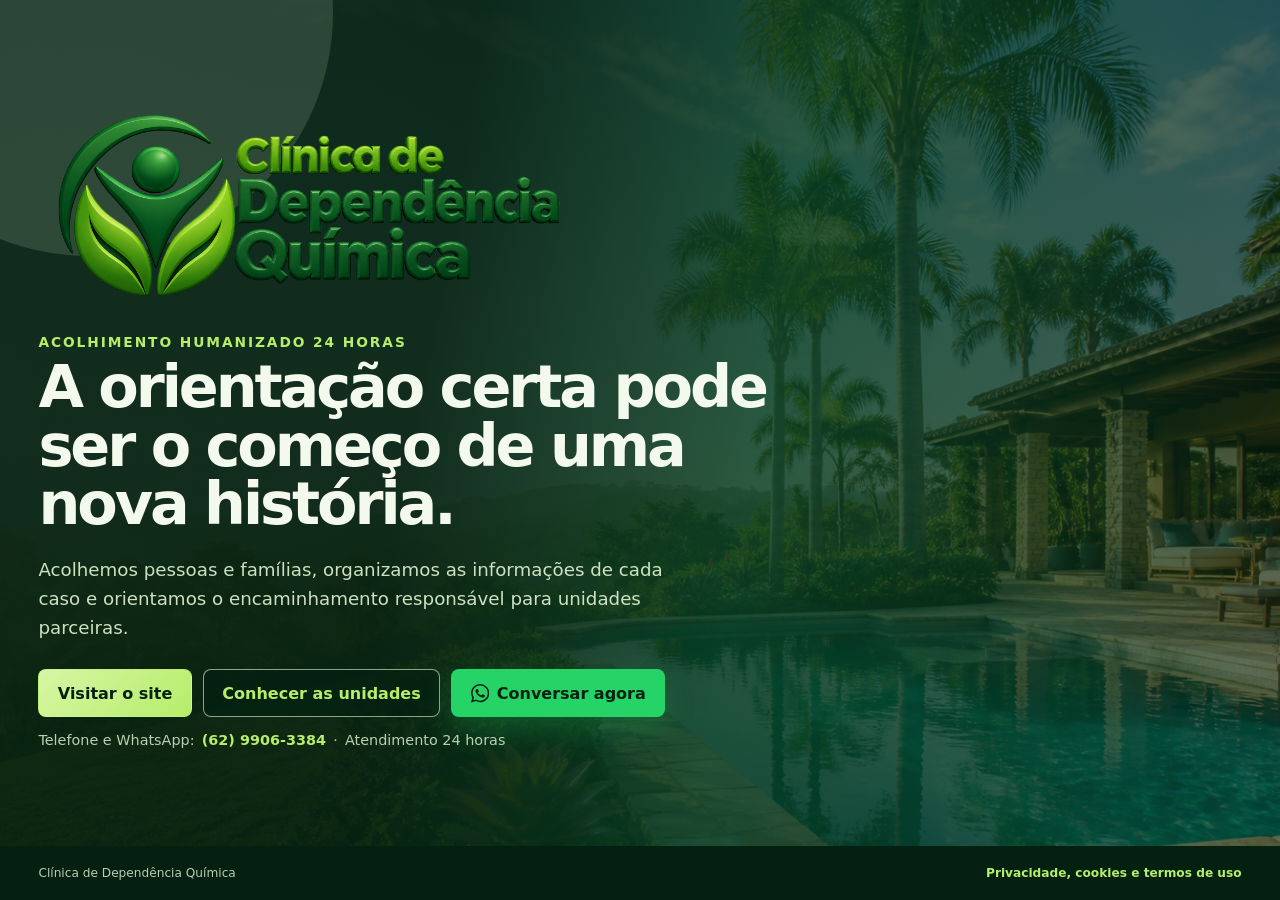
==== index.html @ fd426ee1 "a" ====
<!doctype html>
<html lang="pt-BR">
  <head>
    <meta charset="utf-8">
    <meta name="viewport" content="width=device-width, initial-scale=1">
    <title>Clínica de Dependência Química | Acolhimento e orientação 24 horas</title>
    <meta name="description" content="Acolhimento humanizado, orientação familiar e encaminhamento responsável para unidades parceiras, com atendimento 24 horas.">
    <meta name="author" content="Clínica de Dependência Química">
    <meta name="robots" content="index, follow">
    <link rel="canonical" href="https://clinicadependenciaquimica.net.br/">
    <meta name="theme-color" content="#063d22">

    <meta property="og:locale" content="pt_BR">
    <meta property="og:type" content="website">
    <meta property="og:site_name" content="Clínica de Dependência Química">
    <meta property="og:title" content="Clínica de Dependência Química | Transformando vidas, restaurando sonhos">
    <meta property="og:description" content="Acolhimento, orientação e acompanhamento especializado para pessoas e famílias, com atendimento humanizado 24 horas.">
    <meta property="og:url" content="https://clinicadependenciaquimica.net.br/">
    <meta name="twitter:card" content="summary_large_image">
    <meta name="twitter:title" content="Clínica de Dependência Química">
    <meta name="twitter:description" content="Acolhimento humanizado e orientação familiar 24 horas.">
    <link rel="icon" href="assets/img/logotipo-clinica.png" type="image/png">
    <link rel="preload" as="image" href="assets/img/logotipo-clinica.png">
    <link rel="preload" as="image" href="assets/img/hero-chacara-piscina.png">
    <link rel="stylesheet" href="assets/css/landing.css">

    <!-- Google tag (gtag.js) -->
    <script async src="https://www.googletagmanager.com/gtag/js?id=G-8R1HXSS2BN"></script>
    <script>
      window.dataLayer = window.dataLayer || [];
      function gtag(){dataLayer.push(arguments);}
      gtag('js', new Date());
      gtag('config', 'G-8R1HXSS2BN');
      gtag('config', 'AW-17239342471');
    </script>

    
  </head>
  <body class="landing-page">
    <main class="landing-hero">
      <div class="landing-glow landing-glow-one" aria-hidden="true"></div>
      <div class="landing-glow landing-glow-two" aria-hidden="true"></div>

      <section class="landing-content" aria-labelledby="landing-title">
        <picture class="landing-logo">
          <img src="assets/img/logotipo-clinica.png" width="1855" height="680" alt="Clínica de Dependência Química">
        </picture>

        <p class="landing-eyebrow">Acolhimento humanizado 24 horas</p>
        <h1 id="landing-title">A orientação certa pode ser o começo de uma nova história.</h1>
        <p class="landing-copy">
          Acolhemos pessoas e famílias, organizamos as informações de cada caso e orientamos o encaminhamento responsável para unidades parceiras.
        </p>

        <div class="landing-actions" aria-label="Acessos principais">
          <a class="landing-button landing-button-primary" href="https://clinicadependenciaquimica.net.br/">Visitar o site</a>
          <a class="landing-button landing-button-secondary" href="https://grupoaraujotratamentos.com.br/clinicas/r/18CF6175C7">Conhecer as unidades</a>
          <a class="landing-button landing-button-whatsapp" href="https://wa.me/556299063384?text=Ol%C3%A1!%20Vim%20pelo%20site%20e%20gostaria%20de%20orienta%C3%A7%C3%A3o%20sobre%20tratamento%20para%20depend%C3%AAncia%20qu%C3%ADmica." target="_blank" rel="noopener">
            <svg viewBox="0 0 16 16" aria-hidden="true">
              <path d="M13.601 2.326A7.854 7.854 0 0 0 7.994 0C3.627 0 .068 3.558.064 7.926c0 1.399.366 2.76 1.057 3.965L0 16l4.204-1.102a7.933 7.933 0 0 0 3.79.965h.004c4.368 0 7.926-3.558 7.93-7.93a7.898 7.898 0 0 0-2.327-5.607zM7.998 14.53a6.59 6.59 0 0 1-3.36-.92l-.24-.144-2.494.654.666-2.433-.157-.25a6.565 6.565 0 0 1-1.008-3.505c0-3.642 2.96-6.602 6.597-6.602a6.56 6.56 0 0 1 4.66 1.931 6.557 6.557 0 0 1 1.929 4.66c-.004 3.639-2.964 6.609-6.593 6.609zm3.616-4.934c-.197-.099-1.17-.578-1.353-.646-.182-.066-.315-.099-.445.099-.133.197-.514.646-.63.779-.116.132-.232.148-.43.05-.197-.1-.836-.308-1.592-.984-.588-.525-.986-1.173-1.102-1.37-.116-.198-.012-.305.087-.404.09-.089.198-.231.297-.347.099-.116.132-.198.198-.33.066-.132.033-.248-.017-.347-.05-.099-.445-1.074-.61-1.47-.16-.389-.323-.336-.445-.342l-.38-.007a.73.73 0 0 0-.528.248c-.182.198-.693.677-.693 1.652 0 .974.71 1.916.81 2.048.098.132 1.398 2.134 3.39 2.993.473.204.842.326 1.13.418.475.151.907.13 1.249.079.38-.057 1.17-.479 1.336-.942.165-.462.165-.858.116-.941-.05-.082-.182-.132-.38-.231z"/>
            </svg>
            Conversar agora
          </a>
        </div>

        <p class="landing-contact">
          Telefone e WhatsApp: <a href="tel:+556299063384">(62) 9906-3384</a>
          <span aria-hidden="true">·</span> Atendimento 24 horas
        </p>
      </section>
    </main>

    <footer class="landing-footer">
      <span>Clínica de Dependência Química</span>
      <nav aria-label="Informações legais">
        <a href="politica-de-privacidade.html">Privacidade, cookies e termos de uso</a>
      </nav>
    </footer>
  </body>
</html>
---- assets/css/landing.css ----
:root {
  --brand: #20783b;
  --brand-dark: #032011;
  --brand-light: #b6ed69;
  --deep: #032011;
  --ink: #20783b;
  --muted: #5f6b7a;
  --paper: #f6f8fc;
  --line: rgba(6, 61, 34, 0.2);
}

* {
  box-sizing: border-box;
}

html {
  background: var(--deep);
}

body {
  margin: 0;
  color: var(--brand-light);
  font-family: Inter, ui-sans-serif, system-ui, -apple-system, BlinkMacSystemFont, "Segoe UI", sans-serif;
}

a {
  color: inherit;
}

.landing-page {
  display: grid;
  grid-template-rows: minmax(0, 1fr) auto;
  min-height: 100svh;
  overflow: hidden;
  background:
    linear-gradient(100deg, rgba(3, 32, 17, 0.94) 0 34%, rgba(6, 61, 34, 0.84) 58%, rgba(3, 32, 17, 0.62) 100%),
    url("../img/hero-chacara-piscina.png") center / cover no-repeat;
}

.landing-hero {
  position: relative;
  display: grid;
  place-items: center;
  min-height: 0;
  overflow: hidden;
  padding: clamp(1rem, 3vw, 3rem);
}

.landing-content {
  position: relative;
  z-index: 1;
  width: min(760px, 100%);
  margin-right: auto;
}

.landing-logo {
  display: block;
  width: clamp(370px, 42vw, 540px);
  margin: 0 0 clamp(0.8rem, 2vh, 1.25rem);
  padding: clamp(0.7rem, 1.6vw, 1rem);
  
  
  border-radius: 8px;
  
}

.landing-logo img {
  display: block;
  width: 100%;
  height: auto;
}

.landing-eyebrow {
  margin: 0 0 0.5rem;
  color: var(--brand-light);
  font-size: clamp(0.72rem, 1.2vw, 0.86rem);
  font-weight: 900;
  letter-spacing: 0.14em;
  text-transform: uppercase;
}

.landing-content h1 {
  max-width: 740px;
  margin: 0;
  color: var(--brand-light);
  font-size: clamp(2rem, 4.6vw, 4.25rem);
  line-height: 0.99;
  letter-spacing: -0.052em;
}

.landing-copy {
  max-width: 650px;
  margin: clamp(0.85rem, 2vw, 1.35rem) 0 0;
  color: rgba(225, 245, 212, 0.9);
  font-size: clamp(0.96rem, 1.6vw, 1.14rem);
  line-height: 1.6;
}

.landing-actions {
  display: flex;
  flex-wrap: wrap;
  gap: 0.7rem;
  margin-top: clamp(1rem, 2.4vw, 1.7rem);
}

.landing-button {
  display: inline-flex;
  align-items: center;
  justify-content: center;
  min-height: 48px;
  padding: 0.72rem 1.15rem;
  border: 1px solid transparent;
  border-radius: 8px;
  font-weight: 850;
  line-height: 1.2;
  text-decoration: none;
  transition: transform 160ms ease, box-shadow 160ms ease, background 160ms ease;
}

.landing-button:hover,
.landing-button:focus-visible {
  transform: translateY(-2px);
}

.landing-button:focus-visible,
.landing-contact a:focus-visible,
.landing-footer a:focus-visible {
  outline: 3px solid rgba(225, 245, 212, 0.66);
  outline-offset: 3px;
}

.landing-button-primary {
  color: var(--deep);
  background: linear-gradient(135deg, #d6f6a4, var(--brand-light));
  box-shadow: 0 14px 34px rgba(3, 32, 17, 0.25);
}

.landing-button-secondary {
  color: var(--brand-light);
  border-color: rgba(225, 245, 212, 0.62);
  background: rgba(3, 32, 17, 0.7);
}

.landing-button-whatsapp {
  gap: 0.48rem;
  color: #fff;
  background: #25d366;
  box-shadow: 0 14px 30px rgba(37, 211, 102, 0.24);
}

.landing-button-whatsapp:hover,
.landing-button-whatsapp:focus-visible {
  background: #1ebe5d;
  box-shadow: 0 16px 34px rgba(37, 211, 102, 0.32);
}

.landing-button-whatsapp svg {
  flex: 0 0 auto;
  width: 1.15rem;
  height: 1.15rem;
  fill: currentColor;
}

.landing-contact {
  display: flex;
  flex-wrap: wrap;
  gap: 0.25rem 0.45rem;
  margin: 0.9rem 0 0;
  color: rgba(225, 245, 212, 0.82);
  font-size: 0.9rem;
}

.landing-contact a {
  color: var(--brand-light);
  font-weight: 850;
  text-decoration: none;
}

.landing-footer {
  position: relative;
  z-index: 2;
  display: flex;
  align-items: center;
  justify-content: space-between;
  gap: 0.75rem 1.5rem;
  min-height: 54px;
  padding: 0.7rem clamp(1rem, 3vw, 3rem);
  color: rgba(225, 245, 212, 0.82);
  background: var(--deep);
  font-size: 0.76rem;
}

.landing-footer nav {
  display: flex;
  flex-wrap: wrap;
  gap: 0.5rem 1rem;
}

.landing-footer a {
  color: var(--brand-light);
  font-weight: 750;
  text-decoration: none;
}

.landing-glow {
  position: absolute;
  border-radius: 999px;
  pointer-events: none;
}

.landing-glow-one {
  top: -18vw;
  left: -12vw;
  width: 38vw;
  height: 38vw;
  background: rgba(225, 245, 212, 0.14);
}

.landing-glow-two {
  right: 8vw;
  bottom: -22vw;
  width: 46vw;
  height: 46vw;
  background: rgba(6, 61, 34, 0.12);
}

@media (max-width: 680px) {
  .landing-page {
    overflow: auto;
    background: var(--deep);
  }

  .landing-hero {
    align-items: center;
    min-height: calc(100svh - 88px);
    padding: 1rem;
  }

  .landing-hero::before {
    position: absolute;
    inset: 0;
    content: "";
    background:
      linear-gradient(90deg, rgba(3, 32, 17, 0.94) 0 24%, rgba(6, 61, 34, 0.84) 62%, rgba(3, 32, 17, 0.58) 100%),
      url("../img/hero-chacara-piscina.png") 81% center / cover no-repeat;
    pointer-events: none;
  }

  .landing-logo {
    width: min(210px, 55vw);
    margin: 0 auto 0.9rem;
    padding: 0.55rem;
  }

  .landing-logo img {
    max-height: 29svh;
    object-fit: contain;
  }

  .landing-content {
    text-align: center;
  }

  .landing-content h1 {
    font-size: clamp(1.75rem, 8.4vw, 2.75rem);
  }

  .landing-copy {
    margin-inline: auto;
    font-size: 0.92rem;
    line-height: 1.46;
  }

  .landing-actions {
    display: grid;
    grid-template-columns: repeat(2, minmax(0, 1fr));
    gap: 0.5rem;
  }

  .landing-button {
    min-height: 44px;
    padding: 0.6rem 0.65rem;
    font-size: 0.79rem;
  }

  .landing-button-primary {
    grid-column: span 2;
  }

  .landing-contact {
    justify-content: center;
    font-size: 0.8rem;
  }

  .landing-footer {
    display: grid;
    justify-content: center;
    min-height: 88px;
    text-align: center;
  }

  .landing-footer nav {
    justify-content: center;
  }
}

@media (max-height: 780px) and (min-width: 681px) {
  .landing-hero {
    padding-block: 0.6rem;
  }

  .landing-logo {
    width: 430px;
    margin-bottom: 0.55rem;
  }

  .landing-content h1 {
    font-size: clamp(1.9rem, 6.1vh, 3rem);
  }

  .landing-copy {
    margin-top: 0.55rem;
    font-size: 0.96rem;
    line-height: 1.4;
  }

  .landing-actions {
    margin-top: 0.7rem;
  }

  .landing-contact {
    margin-top: 0.55rem;
  }
}

@media (prefers-reduced-motion: reduce) {
  *,
  *::before,
  *::after {
    scroll-behavior: auto !important;
    transition-duration: 0.01ms !important;
  }
}

/* Logo horizontal em todos os tamanhos de tela. */
.landing-logo { width: min(540px, 100%); }
.landing-content h1 { color: #f4f9ed; }
.landing-button-whatsapp { color: #032011; }
@media (max-width: 680px) { .landing-logo { width: min(340px, 100%); padding: 0.65rem; } }
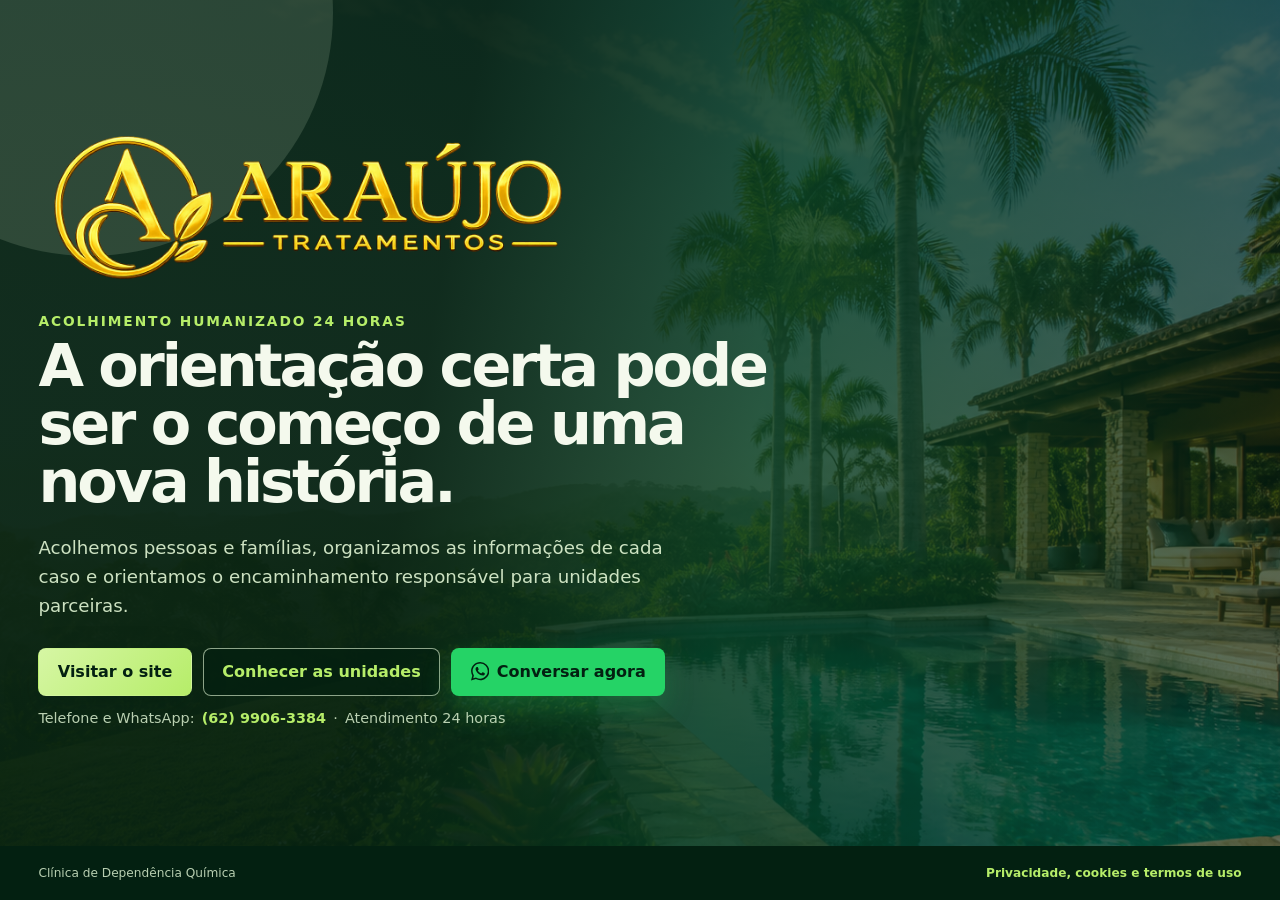
==== commit 63bd2ca0: "a" ====
--- a/index.html
+++ b/index.html
@@ -7,20 +7,27 @@
     <meta name="description" content="Acolhimento humanizado, orientação familiar e encaminhamento responsável para unidades parceiras, com atendimento 24 horas.">
     <meta name="author" content="Clínica de Dependência Química">
     <meta name="robots" content="index, follow">
-    <link rel="canonical" href="https://clinicadependenciaquimica.net.br/">
     <meta name="theme-color" content="#063d22">
 
+    <link rel="canonical" href="https://clinicadependenciaquimica.net.br/">
     <meta property="og:locale" content="pt_BR">
     <meta property="og:type" content="website">
     <meta property="og:site_name" content="Clínica de Dependência Química">
-    <meta property="og:title" content="Clínica de Dependência Química | Transformando vidas, restaurando sonhos">
-    <meta property="og:description" content="Acolhimento, orientação e acompanhamento especializado para pessoas e famílias, com atendimento humanizado 24 horas.">
+    <meta property="og:title" content="Clínica de Dependência Química | Acolhimento e orientação 24 horas">
+    <meta property="og:description" content="Acolhimento humanizado, orientação familiar e encaminhamento responsável para unidades parceiras, com atendimento 24 horas.">
     <meta property="og:url" content="https://clinicadependenciaquimica.net.br/">
+    <meta property="og:image" content="https://clinicadependenciaquimica.net.br/assets/img/og.png">
+    <meta property="og:image:type" content="image/png">
+    <meta property="og:image:width" content="1200">
+    <meta property="og:image:height" content="630">
+    <meta property="og:image:alt" content="Clínica de Dependência Química">
     <meta name="twitter:card" content="summary_large_image">
-    <meta name="twitter:title" content="Clínica de Dependência Química">
-    <meta name="twitter:description" content="Acolhimento humanizado e orientação familiar 24 horas.">
-    <link rel="icon" href="assets/img/logotipo-clinica.png" type="image/png">
-    <link rel="preload" as="image" href="assets/img/logotipo-clinica.png">
+    <meta name="twitter:title" content="Clínica de Dependência Química | Acolhimento e orientação 24 horas">
+    <meta name="twitter:description" content="Acolhimento humanizado, orientação familiar e encaminhamento responsável para unidades parceiras, com atendimento 24 horas.">
+    <meta name="twitter:image" content="https://clinicadependenciaquimica.net.br/assets/img/og.png">
+    <meta name="twitter:image:alt" content="Clínica de Dependência Química">
+    <link rel="icon" href="assets/img/favicon.png" type="image/png">
+    <link rel="preload" as="image" href="assets/img/logotipo-horizontal.png">
     <link rel="preload" as="image" href="assets/img/hero-chacara-piscina.png">
     <link rel="stylesheet" href="assets/css/landing.css">
 
@@ -43,7 +50,7 @@
 
       <section class="landing-content" aria-labelledby="landing-title">
         <picture class="landing-logo">
-          <img src="assets/img/logotipo-clinica.png" width="1855" height="680" alt="Clínica de Dependência Química">
+          <img src="assets/img/logotipo-horizontal.png" width="1154" height="324" alt="Araújo Tratamentos">
         </picture>
 
         <p class="landing-eyebrow">Acolhimento humanizado 24 horas</p>
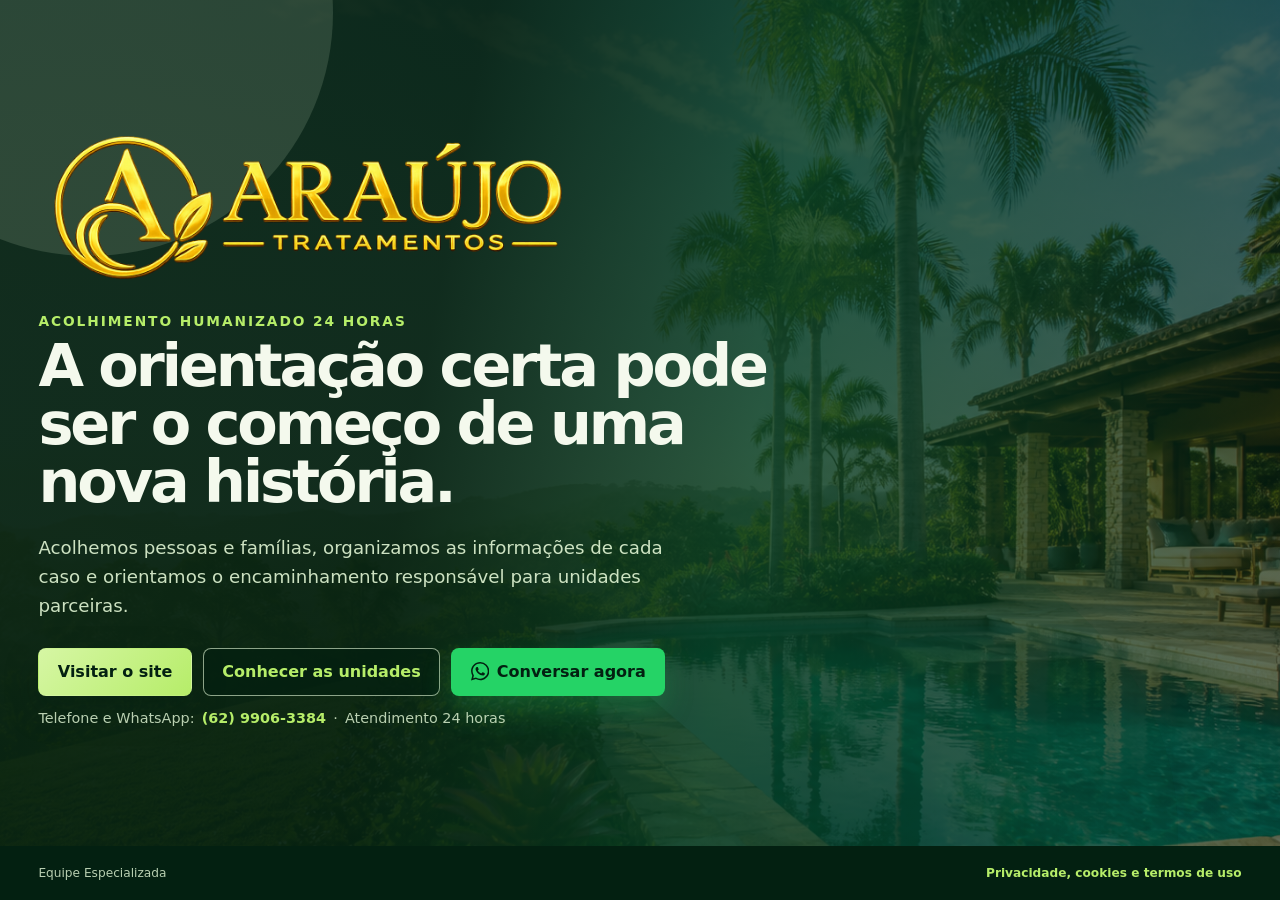
==== commit 27a6e053: "sem referencia a dep quim" ====
--- a/index.html
+++ b/index.html
@@ -3,29 +3,29 @@
   <head>
     <meta charset="utf-8">
     <meta name="viewport" content="width=device-width, initial-scale=1">
-    <title>Clínica de Dependência Química | Acolhimento e orientação 24 horas</title>
+    <title>Equipe Especializada | Acolhimento e orientação 24 horas</title>
     <meta name="description" content="Acolhimento humanizado, orientação familiar e encaminhamento responsável para unidades parceiras, com atendimento 24 horas.">
-    <meta name="author" content="Clínica de Dependência Química">
+    <meta name="author" content="Equipe Especializada">
     <meta name="robots" content="index, follow">
     <meta name="theme-color" content="#063d22">
 
-    <link rel="canonical" href="https://clinicadependenciaquimica.net.br/">
+    <link rel="canonical" href="https://coreilabs.github.io/preselldepquim/">
     <meta property="og:locale" content="pt_BR">
     <meta property="og:type" content="website">
-    <meta property="og:site_name" content="Clínica de Dependência Química">
-    <meta property="og:title" content="Clínica de Dependência Química | Acolhimento e orientação 24 horas">
+    <meta property="og:site_name" content="Equipe Especializada">
+    <meta property="og:title" content="Equipe Especializada | Acolhimento e orientação 24 horas">
     <meta property="og:description" content="Acolhimento humanizado, orientação familiar e encaminhamento responsável para unidades parceiras, com atendimento 24 horas.">
-    <meta property="og:url" content="https://clinicadependenciaquimica.net.br/">
-    <meta property="og:image" content="https://clinicadependenciaquimica.net.br/assets/img/og.png">
+    <meta property="og:url" content="https://coreilabs.github.io/preselldepquim/">
+    <meta property="og:image" content="https://coreilabs.github.io/preselldepquim/assets/img/og.png">
     <meta property="og:image:type" content="image/png">
     <meta property="og:image:width" content="1200">
     <meta property="og:image:height" content="630">
-    <meta property="og:image:alt" content="Clínica de Dependência Química">
+    <meta property="og:image:alt" content="Araújo Tratamentos">
     <meta name="twitter:card" content="summary_large_image">
-    <meta name="twitter:title" content="Clínica de Dependência Química | Acolhimento e orientação 24 horas">
+    <meta name="twitter:title" content="Equipe Especializada | Acolhimento e orientação 24 horas">
     <meta name="twitter:description" content="Acolhimento humanizado, orientação familiar e encaminhamento responsável para unidades parceiras, com atendimento 24 horas.">
-    <meta name="twitter:image" content="https://clinicadependenciaquimica.net.br/assets/img/og.png">
-    <meta name="twitter:image:alt" content="Clínica de Dependência Química">
+    <meta name="twitter:image" content="https://coreilabs.github.io/preselldepquim/assets/img/og.png">
+    <meta name="twitter:image:alt" content="Araújo Tratamentos">
     <link rel="icon" href="assets/img/favicon.png" type="image/png">
     <link rel="preload" as="image" href="assets/img/logotipo-horizontal.png">
     <link rel="preload" as="image" href="assets/img/hero-chacara-piscina.png">
@@ -60,9 +60,9 @@
         </p>
 
         <div class="landing-actions" aria-label="Acessos principais">
-          <a class="landing-button landing-button-primary" href="https://clinicadependenciaquimica.net.br/">Visitar o site</a>
+          <a class="landing-button landing-button-primary" href="https://coreilabs.github.io/sitepedrocaptador">Visitar o site</a>
           <a class="landing-button landing-button-secondary" href="https://grupoaraujotratamentos.com.br/clinicas/r/18CF6175C7">Conhecer as unidades</a>
-          <a class="landing-button landing-button-whatsapp" href="https://wa.me/556299063384?text=Ol%C3%A1!%20Vim%20pelo%20site%20e%20gostaria%20de%20orienta%C3%A7%C3%A3o%20sobre%20tratamento%20para%20depend%C3%AAncia%20qu%C3%ADmica." target="_blank" rel="noopener">
+          <a class="landing-button landing-button-whatsapp" href="https://wa.me/556299063384?text=Ol%C3%A1!%20Vim%20pelo%20site%20e%20gostaria%20de%20orienta%C3%A7%C3%A3o%20e%20informa%C3%A7%C3%B5es%20sobre%20o%20atendimento." target="_blank" rel="noopener">
             <svg viewBox="0 0 16 16" aria-hidden="true">
               <path d="M13.601 2.326A7.854 7.854 0 0 0 7.994 0C3.627 0 .068 3.558.064 7.926c0 1.399.366 2.76 1.057 3.965L0 16l4.204-1.102a7.933 7.933 0 0 0 3.79.965h.004c4.368 0 7.926-3.558 7.93-7.93a7.898 7.898 0 0 0-2.327-5.607zM7.998 14.53a6.59 6.59 0 0 1-3.36-.92l-.24-.144-2.494.654.666-2.433-.157-.25a6.565 6.565 0 0 1-1.008-3.505c0-3.642 2.96-6.602 6.597-6.602a6.56 6.56 0 0 1 4.66 1.931 6.557 6.557 0 0 1 1.929 4.66c-.004 3.639-2.964 6.609-6.593 6.609zm3.616-4.934c-.197-.099-1.17-.578-1.353-.646-.182-.066-.315-.099-.445.099-.133.197-.514.646-.63.779-.116.132-.232.148-.43.05-.197-.1-.836-.308-1.592-.984-.588-.525-.986-1.173-1.102-1.37-.116-.198-.012-.305.087-.404.09-.089.198-.231.297-.347.099-.116.132-.198.198-.33.066-.132.033-.248-.017-.347-.05-.099-.445-1.074-.61-1.47-.16-.389-.323-.336-.445-.342l-.38-.007a.73.73 0 0 0-.528.248c-.182.198-.693.677-.693 1.652 0 .974.71 1.916.81 2.048.098.132 1.398 2.134 3.39 2.993.473.204.842.326 1.13.418.475.151.907.13 1.249.079.38-.057 1.17-.479 1.336-.942.165-.462.165-.858.116-.941-.05-.082-.182-.132-.38-.231z"/>
             </svg>
@@ -78,7 +78,7 @@
     </main>
 
     <footer class="landing-footer">
-      <span>Clínica de Dependência Química</span>
+      <span>Equipe Especializada</span>
       <nav aria-label="Informações legais">
         <a href="politica-de-privacidade.html">Privacidade, cookies e termos de uso</a>
       </nav>
